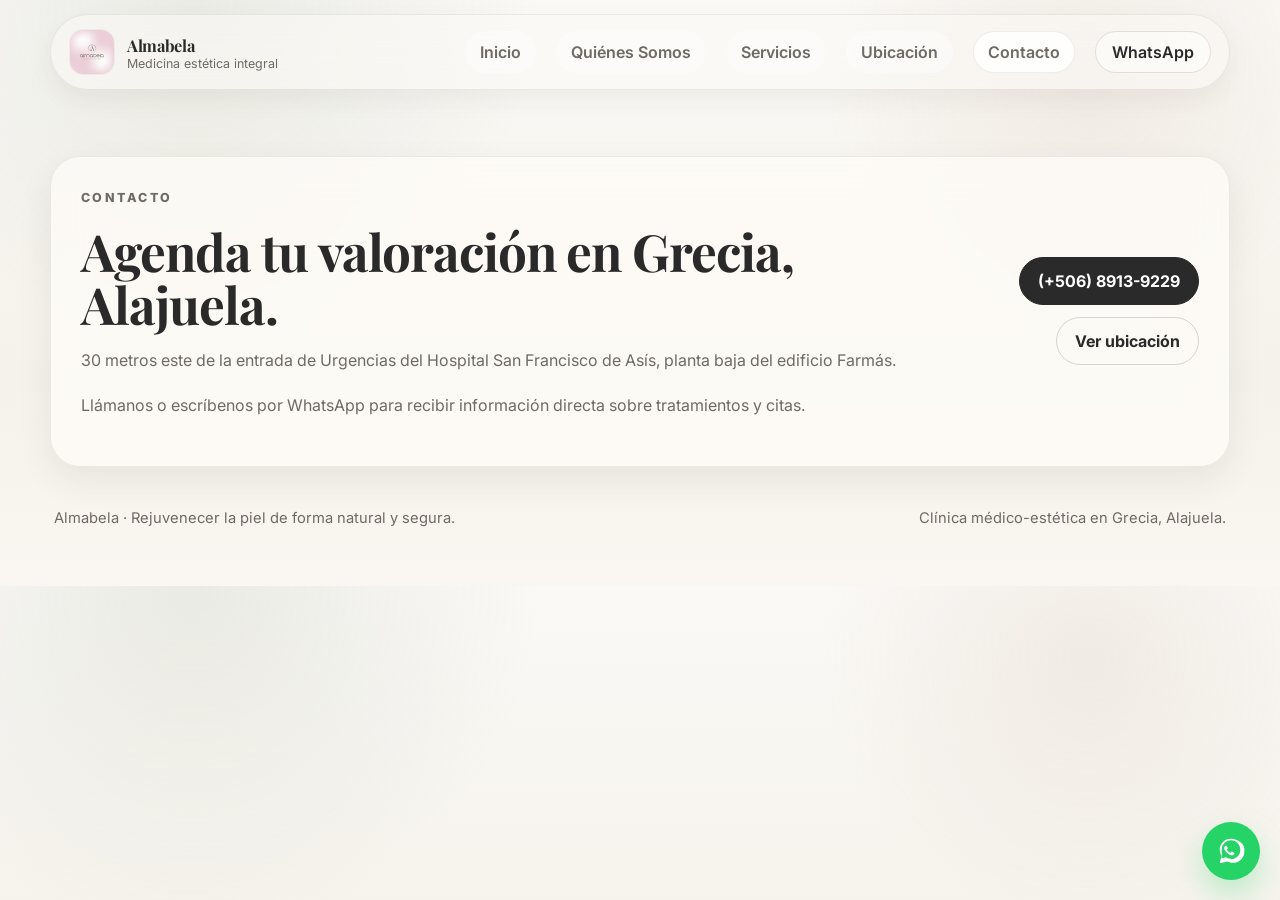
==== contacto.html @ b7c8f020 "avances" ====
<!DOCTYPE html>
<html lang="es">
<head>
  <meta charset="UTF-8" />
  <meta name="viewport" content="width=device-width, initial-scale=1.0" />
  <meta name="description" content="Contacto de Almabela: agenda tu cita, consulta WhatsApp y visita nuestra clínica en Grecia, Alajuela." />
  <title>Almabela | Contacto</title>
  <link rel="preconnect" href="https://fonts.googleapis.com" />
  <link rel="preconnect" href="https://fonts.gstatic.com" crossorigin />
  <link href="https://fonts.googleapis.com/css2?family=Inter:wght@400;500;600;700;800&family=Playfair+Display:wght@500;600;700;800&display=swap" rel="stylesheet" />
  <link rel="stylesheet" href="styles.css" />
</head>
<body>
  <div class="page-shell">
    <header class="topbar topbar--fixed">
      <a class="brand" href="inicio.html" aria-label="Almabela inicio">
        <img class="brand-logo" src="img/logo1.jpg" alt="Logo de Almabela" />
        <span>
          <strong>Almabela</strong>
          <small>Medicina estética integral</small>
        </span>
      </a>

      <button class="menu-toggle" type="button" aria-expanded="false" aria-controls="site-nav">
        <span></span>
        <span></span>
        <span></span>
        <span class="sr-only">Abrir menú</span>
      </button>

      <nav class="site-nav" id="site-nav">
        <a class="nav-tab" href="inicio.html">Inicio</a>
        <a class="nav-tab" href="quienes-somos.html">Quiénes Somos</a>
        <a class="nav-tab" href="servicios.html">Servicios</a>
        <a class="nav-tab" href="ubicacion.html">Ubicación</a>
        <a class="nav-tab nav-tab--active" href="contacto.html">Contacto</a>
        <a class="nav-cta" href="https://wa.me/50689139229" target="_blank" rel="noreferrer">WhatsApp</a>
      </nav>
    </header>

    <main>
      <section class="section reveal contact-section">
        <div class="contact-card">
          <div>
            <p class="eyebrow">Contacto</p>
            <h2>Agenda tu valoración en Grecia, Alajuela.</h2>
            <p>
              30 metros este de la entrada de Urgencias del Hospital San Francisco de Asís, planta baja del edificio
              Farmás.
            </p>
            <p>
              Llámanos o escríbenos por WhatsApp para recibir información directa sobre tratamientos y citas.
            </p>
          </div>
          <div class="contact-actions">
            <a class="button button-primary" href="https://wa.me/50689139229" target="_blank" rel="noreferrer">(+506) 8913-9229</a>
            <a class="button button-secondary" href="ubicacion.html">Ver ubicación</a>
          </div>
        </div>
      </section>
    </main>

    <footer class="footer">
      <p>Almabela · Rejuvenecer la piel de forma natural y segura.</p>
      <p>Clínica médico-estética en Grecia, Alajuela.</p>
    </footer>
  </div>

  <a class="floating-whatsapp" href="https://wa.me/50689139229" target="_blank" rel="noreferrer" aria-label="Escribir por WhatsApp">
    <svg viewBox="0 0 32 32" aria-hidden="true" focusable="false">
      <path d="M19.11 17.58c-.27-.14-1.57-.78-1.81-.87-.24-.09-.42-.14-.6.14-.18.27-.69.87-.85 1.05-.16.18-.31.2-.58.07-.27-.14-1.14-.42-2.16-1.35-.79-.7-1.32-1.56-1.48-1.83-.16-.27-.02-.42.12-.56.12-.12.27-.31.41-.46.14-.16.18-.27.27-.45.09-.18.05-.34-.02-.48-.07-.14-.6-1.44-.82-1.98-.22-.53-.44-.46-.6-.47l-.52-.01c-.18 0-.48.07-.73.34-.24.27-.95.93-.95 2.27 0 1.34.97 2.64 1.1 2.82.14.18 1.91 2.92 4.62 4.09.64.28 1.14.45 1.53.58.64.2 1.22.17 1.68.1.51-.08 1.57-.64 1.79-1.26.22-.62.22-1.15.16-1.26-.07-.11-.24-.18-.51-.32zM16.02 3C9.39 3 4 8.19 4 14.6c0 2.31.7 4.45 1.89 6.25L4 29l8.43-1.87c1.74.94 3.73 1.45 5.74 1.45 6.63 0 12.02-5.19 12.02-11.6C31.99 8.19 22.65 3 16.02 3zm0 21.27c-1.82 0-3.52-.5-4.98-1.37l-.36-.21-5 1.11 1.07-4.84-.24-.41A9.77 9.77 0 0 1 6.07 14.6c0-5.54 4.48-10.04 9.95-10.04s9.95 4.5 9.95 10.04-4.48 10.07-9.95 10.07z" fill="currentColor"/>
    </svg>
  </a>

  <script src="script.js"></script>
</body>
</html>
---- styles.css ----
:root {
  --bg: #fbf9f6;
  --bg-soft: #f5f2eb;
  --surface: rgba(255, 252, 248, 0.82);
  --surface-strong: #fffdf9;
  --text: #2a2a2a;
  --muted: #6f6a63;
  --line: rgba(52, 44, 37, 0.12);
  --accent: #8f9f8a;
  --accent-strong: #71806a;
  --earth: #b69b82;
  --shadow: 0 14px 34px rgba(57, 45, 34, 0.08);
  --radius-xl: 30px;
  --radius-lg: 22px;
  --radius-md: 16px;
  --max-width: 1180px;
}

* {
  box-sizing: border-box;
}

html {
  scroll-behavior: smooth;
}

body {
  margin: 0;
  font-family: 'Inter', sans-serif;
  color: var(--text);
  padding-top: 118px;
  background:
    radial-gradient(circle at 15% 0%, rgba(143, 159, 138, 0.16), transparent 28%),
    radial-gradient(circle at 85% 12%, rgba(182, 155, 130, 0.14), transparent 22%),
    linear-gradient(180deg, var(--bg), var(--bg-soft) 65%, #faf7f2 100%);
}

body::before {
  content: '';
  position: fixed;
  inset: 0;
  pointer-events: none;
  background-image: linear-gradient(rgba(255, 255, 255, 0.24) 1px, transparent 1px), linear-gradient(90deg, rgba(255, 255, 255, 0.24) 1px, transparent 1px);
  background-size: 52px 52px;
  opacity: 0.18;
  mask-image: linear-gradient(180deg, rgba(0, 0, 0, 0.24), transparent 88%);
}

img {
  max-width: 100%;
  display: block;
}

a {
  color: inherit;
  text-decoration: none;
}

button,
a {
  -webkit-tap-highlight-color: transparent;
}

.page-shell {
  width: min(calc(100% - 32px), var(--max-width));
  margin: 0 auto;
  padding: 0 0 44px;
}

.topbar {
  position: fixed;
  top: 14px;
  left: 50%;
  transform: translateX(-50%);
  width: min(calc(100% - 32px), var(--max-width));
  z-index: 20;
  display: flex;
  align-items: center;
  justify-content: space-between;
  gap: 18px;
  padding: 14px 18px;
  margin-bottom: 24px;
  border: 1px solid rgba(42, 42, 42, 0.08);
  border-radius: 999px;
  background: rgba(251, 249, 246, 0.55);
  backdrop-filter: blur(18px);
}

.topbar--fixed {
  box-shadow: 0 10px 24px rgba(57, 45, 34, 0.06);
}

.brand {
  display: inline-flex;
  align-items: center;
  gap: 12px;
  min-width: 0;
}

.brand-logo {
  width: 46px;
  height: 46px;
  border-radius: 14px;
  object-fit: cover;
  border: 1px solid rgba(42, 42, 42, 0.08);
  background: rgba(255, 255, 255, 0.6);
}

.brand strong,
.brand small {
  display: block;
}

.brand strong,
.hero h1,
.section-heading h2,
.philosophy-copy h2,
.contact-card h2,
.panel-card h2,
.pillar-card h3,
.service-card h3 {
  font-family: 'Playfair Display', serif;
  letter-spacing: -0.02em;
}

.brand strong {
  font-size: 1.02rem;
}

.brand small {
  color: var(--muted);
  font-size: 0.78rem;
}

.brand-mark {
  display: grid;
  place-items: center;
  width: 44px;
  height: 44px;
  border-radius: 16px;
  background: linear-gradient(135deg, rgba(143, 159, 138, 0.95), rgba(182, 155, 130, 0.9));
  color: #fff;
  font-family: 'Playfair Display', serif;
  font-weight: 700;
}

.site-nav {
  display: flex;
  align-items: center;
  gap: 20px;
  flex-wrap: wrap;
}

.nav-tab,
.site-nav a {
  color: var(--muted);
  font-weight: 600;
  transition: color 300ms ease, transform 300ms ease, opacity 300ms ease;
}

.nav-tab {
  padding: 10px 14px;
  border-radius: 999px;
  border: 1px solid transparent;
  background: rgba(255, 255, 255, 0.34);
}

.nav-tab:hover,
.nav-tab:focus-visible {
  color: var(--text);
  transform: translateY(-1px);
  border-color: rgba(42, 42, 42, 0.08);
  background: rgba(255, 255, 255, 0.72);
}

.nav-tab--active {
  color: var(--text);
  background: rgba(255, 255, 255, 0.82);
  border-color: rgba(42, 42, 42, 0.08);
}

.nav-cta {
  padding: 10px 16px;
  border: 1px solid rgba(42, 42, 42, 0.12);
  border-radius: 999px;
  background: rgba(255, 255, 255, 0.44);
  color: var(--text) !important;
}

.menu-toggle {
  display: none;
  width: 48px;
  height: 48px;
  padding: 0;
  border: 1px solid rgba(42, 42, 42, 0.1);
  border-radius: 16px;
  background: rgba(255, 255, 255, 0.5);
}

.menu-toggle span {
  display: block;
  width: 18px;
  height: 2px;
  margin: 4px auto;
  border-radius: 999px;
  background: var(--text);
}

.sr-only {
  position: absolute;
  width: 1px;
  height: 1px;
  padding: 0;
  margin: -1px;
  overflow: hidden;
  clip: rect(0, 0, 0, 0);
  white-space: nowrap;
  border: 0;
}

.section {
  padding: 38px 0;
}

.hero {
  display: grid;
  grid-template-columns: minmax(0, 1fr) minmax(320px, 0.92fr);
  gap: 30px;
  align-items: start;
  padding-top: 12px;
}

.eyebrow {
  margin: 0 0 16px;
  color: var(--accent-strong);
  font-size: 0.78rem;
  font-weight: 800;
  letter-spacing: 0.2em;
  text-transform: uppercase;
}

.hero h1 {
  max-width: 11ch;
  margin: 0;
  font-size: clamp(3.2rem, 7.6vw, 6rem);
  line-height: 0.96;
}

.hero-text {
  max-width: 58ch;
  margin: 20px 0 0;
  color: var(--muted);
  font-size: 1.03rem;
  line-height: 1.85;
}

.hero-actions {
  display: flex;
  flex-wrap: wrap;
  gap: 12px;
  margin: 28px 0 0;
}

.button {
  display: inline-flex;
  align-items: center;
  justify-content: center;
  min-height: 48px;
  padding: 0 18px;
  border-radius: 999px;
  font-weight: 700;
  border: 1px solid transparent;
  transition: transform 300ms ease, background-color 300ms ease, color 300ms ease, border-color 300ms ease;
}

.button:hover,
.button:focus-visible {
  transform: translateY(-2px);
}

.button-primary {
  background: var(--text);
  color: #fff;
  border-color: var(--text);
}

.button-secondary {
  background: transparent;
  border-color: rgba(42, 42, 42, 0.18);
  color: var(--text);
}

.hero-meta {
  display: flex;
  flex-wrap: wrap;
  gap: 10px;
  margin-top: 22px;
}

.hero-meta span {
  padding: 9px 12px;
  border: 1px solid rgba(42, 42, 42, 0.08);
  border-radius: 999px;
  background: rgba(255, 255, 255, 0.45);
  color: var(--muted);
  font-size: 0.9rem;
}

.hero-panel {
  display: grid;
  gap: 18px;
}

.hero-visual {
  display: grid;
  grid-template-columns: 1.1fr 0.72fr;
  gap: 14px;
  align-items: stretch;
}

.hero-image-block {
  border-radius: 24px;
  border: 1px solid rgba(42, 42, 42, 0.08);
  background:
    linear-gradient(180deg, rgba(255, 255, 255, 0.18), rgba(255, 255, 255, 0.02)),
    linear-gradient(160deg, rgba(143, 159, 138, 0.42), rgba(182, 155, 130, 0.3));
  min-height: 240px;
}

.hero-image-block-large {
  min-height: 360px;
}

.hero-image-block-small {
  min-height: 280px;
  transform: translateY(44px);
  background:
    linear-gradient(180deg, rgba(255, 255, 255, 0.18), rgba(255, 255, 255, 0.02)),
    linear-gradient(145deg, rgba(182, 155, 130, 0.34), rgba(143, 159, 138, 0.36));
}

.glass,
.contact-card,
.philosophy-panel,
.panel-card,
.pillar-card,
.service-card {
  background: var(--surface);
  border: 1px solid rgba(42, 42, 42, 0.08);
  backdrop-filter: blur(18px);
  box-shadow: var(--shadow);
}

.panel-card {
  padding: 28px;
  border-radius: var(--radius-xl);
}

.panel-tag,
.pillar-kicker,
.service-category {
  display: inline-flex;
  color: var(--accent-strong);
  font-size: 0.76rem;
  font-weight: 800;
  letter-spacing: 0.16em;
  text-transform: uppercase;
}

.panel-card h2 {
  margin: 14px 0 12px;
  font-size: clamp(1.7rem, 2.8vw, 2.5rem);
  line-height: 1.05;
}

.panel-card p,
.section-heading p,
.philosophy-copy p,
.philosophy-panel li,
.contact-card p,
.service-card p,
.pillar-copy p {
  color: var(--muted);
  line-height: 1.8;
}

.section-heading {
  max-width: 760px;
  margin-bottom: 26px;
}

.section-heading.center {
  margin-left: auto;
  margin-right: auto;
  text-align: center;
}

.section-heading h2,
.philosophy-copy h2,
.contact-card h2 {
  margin: 0 0 12px;
  font-size: clamp(2.1rem, 4vw, 3.4rem);
  line-height: 1.02;
}

.section-heading p {
  margin: 0;
}

.pillar-layout {
  display: grid;
  grid-template-columns: 1.15fr 0.95fr 0.8fr;
  gap: 18px;
  align-items: stretch;
}

.pillar-card {
  display: grid;
  grid-template-rows: auto 1fr;
  gap: 22px;
  padding: 28px;
  border-radius: 26px;
  overflow: hidden;
}

.pillar-card-med {
  min-height: 410px;
}

.pillar-card-eye {
  min-height: 460px;
  margin-top: 34px;
}

.pillar-card-drip {
  min-height: 370px;
  margin-top: 84px;
}

.pillar-card h3 {
  margin: 10px 0 10px;
  font-size: clamp(1.7rem, 2vw, 2.4rem);
}

.pillar-visual {
  border-radius: 22px;
  border: 1px solid rgba(42, 42, 42, 0.08);
  background:
    radial-gradient(circle at 25% 20%, rgba(255, 255, 255, 0.44), transparent 24%),
    linear-gradient(145deg, rgba(143, 159, 138, 0.35), rgba(182, 155, 130, 0.3));
}

.pillar-visual-surface {
  min-height: 220px;
}

.pillar-visual-offset {
  min-height: 260px;
  transform: translateY(18px);
  background:
    radial-gradient(circle at 75% 20%, rgba(255, 255, 255, 0.36), transparent 20%),
    linear-gradient(145deg, rgba(182, 155, 130, 0.32), rgba(143, 159, 138, 0.38));
}

.pillar-visual-tall {
  min-height: 320px;
  transform: translateY(34px);
  background:
    radial-gradient(circle at 45% 18%, rgba(255, 255, 255, 0.4), transparent 18%),
    linear-gradient(160deg, rgba(143, 159, 138, 0.34), rgba(182, 155, 130, 0.28));
}

.strip {
  padding-top: 22px;
}

.services-carousel {
  position: relative;
}

.carousel-controls {
  display: flex;
  justify-content: flex-end;
  gap: 10px;
  margin-bottom: 16px;
}

.carousel-button {
  display: inline-grid;
  place-items: center;
  width: 44px;
  height: 44px;
  border: 1px solid rgba(42, 42, 42, 0.12);
  border-radius: 999px;
  background: rgba(255, 255, 255, 0.5);
  color: var(--text);
  font-size: 1.4rem;
  transition: transform 300ms ease, background-color 300ms ease, border-color 300ms ease;
}

.carousel-button:hover,
.carousel-button:focus-visible {
  transform: translateY(-2px);
  border-color: rgba(42, 42, 42, 0.2);
  background: rgba(255, 255, 255, 0.8);
}

.carousel-viewport {
  overflow: hidden;
  outline: none;
}

.carousel-track {
  display: grid;
  grid-auto-flow: column;
  grid-auto-columns: clamp(220px, 22vw, 280px);
  gap: 18px;
  overflow-x: auto;
  scroll-snap-type: x mandatory;
  scroll-behavior: smooth;
  padding-bottom: 8px;
  scrollbar-width: none;
}

.carousel-track::-webkit-scrollbar {
  display: none;
}

.service-card {
  position: relative;
  overflow: hidden;
  padding: 26px;
  border-radius: 24px;
  aspect-ratio: 1 / 1;
  scroll-snap-align: start;
  scroll-snap-stop: always;
  display: flex;
  flex-direction: column;
  justify-content: flex-start;
  gap: 10px;
}

.service-card::after {
  content: '';
  position: absolute;
  right: -24px;
  bottom: -30px;
  width: 120px;
  height: 120px;
  border-radius: 999px;
  background: radial-gradient(circle, rgba(143, 159, 138, 0.14), transparent 72%);
}

.service-card h3 {
  margin: 10px 0 10px;
  font-size: 1.3rem;
}

.carousel-dots {
  display: flex;
  flex-wrap: wrap;
  gap: 8px;
  justify-content: center;
  margin-top: 18px;
}

.carousel-dot {
  width: 9px;
  height: 9px;
  padding: 0;
  border: 0;
  border-radius: 999px;
  background: rgba(42, 42, 42, 0.18);
  transition: transform 300ms ease, background-color 300ms ease, width 300ms ease;
}

.carousel-dot.is-active {
  width: 26px;
  background: var(--accent-strong);
}

.philosophy {
  display: grid;
  grid-template-columns: minmax(0, 1.1fr) minmax(280px, 0.9fr);
  gap: 20px;
  align-items: start;
}

.team-section {
  display: grid;
  grid-template-columns: minmax(0, 1.1fr) minmax(280px, 0.9fr);
  gap: 24px;
  align-items: start;
  margin-top: 24px;
}

.team-image {
  border-radius: 28px;
  overflow: hidden;
  min-height: 320px;
  background: linear-gradient(145deg, rgba(182, 155, 130, 0.18), rgba(143, 159, 138, 0.14));
}

.team-image img {
  width: 100%;
  height: 100%;
  object-fit: cover;
  display: block;
}

.service-summary {
  display: grid;
  gap: 24px;
  margin-bottom: 24px;
}

.service-features {
  display: grid;
  grid-template-columns: repeat(3, minmax(0, 1fr));
  gap: 18px;
}

@media (max-width: 900px) {
  .philosophy,
  .team-section,
  .service-features {
    grid-template-columns: 1fr;
  }
}

.quote-box {
  margin-top: 22px;
  padding: 18px 20px;
  border-left: 3px solid var(--accent-strong);
  border-radius: 18px;
  background: rgba(255, 255, 255, 0.55);
}

.quote-box p {
  margin: 0;
  color: var(--text);
  font-size: 1.02rem;
  line-height: 1.7;
}

.philosophy-panel {
  padding: 28px;
  border-radius: 26px;
}

.philosophy-panel h3 {
  margin: 0 0 16px;
  font-size: 1.4rem;
}

.philosophy-panel ul {
  margin: 0;
  padding-left: 18px;
}

.philosophy-panel li + li {
  margin-top: 12px;
}

.contact-section {
  padding-bottom: 10px;
}

.contact-card {
  display: grid;
  grid-template-columns: minmax(0, 1fr) auto;
  gap: 20px;
  align-items: center;
  padding: 30px;
  border-radius: 30px;
  background: rgba(255, 253, 249, 0.72);
}

.contact-actions {
  display: grid;
  gap: 12px;
  justify-items: end;
}

.footer {
  display: flex;
  flex-wrap: wrap;
  justify-content: space-between;
  gap: 10px;
  padding: 18px 4px 0;
  color: var(--muted);
  font-size: 0.92rem;
}

.floating-whatsapp {
  position: fixed;
  right: 20px;
  bottom: 20px;
  z-index: 30;
  display: grid;
  place-items: center;
  width: 58px;
  height: 58px;
  border-radius: 999px;
  background: #25d366;
  color: #fff;
  box-shadow: 0 14px 30px rgba(37, 211, 102, 0.28);
  transition: transform 300ms ease, box-shadow 300ms ease;
}

.floating-whatsapp:hover,
.floating-whatsapp:focus-visible {
  transform: translateY(-2px) scale(1.02);
  box-shadow: 0 18px 36px rgba(37, 211, 102, 0.34);
}

.floating-whatsapp svg {
  width: 30px;
  height: 30px;
}

.location-hero {
  display: grid;
  grid-template-columns: minmax(0, 0.92fr) minmax(320px, 1.08fr);
  gap: 24px;
  align-items: start;
}

.location-panel,
.map-panel {
  padding: 28px;
  border-radius: 28px;
  background: var(--surface);
  border: 1px solid rgba(42, 42, 42, 0.08);
  box-shadow: var(--shadow);
}

.location-badges {
  display: flex;
  flex-wrap: wrap;
  gap: 10px;
  margin: 22px 0 0;
}

.location-badges span {
  padding: 9px 12px;
  border-radius: 999px;
  border: 1px solid rgba(42, 42, 42, 0.08);
  background: rgba(255, 255, 255, 0.55);
  color: var(--muted);
}

.map-panel {
  display: grid;
  gap: 16px;
}

.map-frame {
  width: 100%;
  aspect-ratio: 4 / 3;
  border: 0;
  border-radius: 22px;
  overflow: hidden;
  background: #e9e1d6;
}

.location-actions {
  display: flex;
  flex-wrap: wrap;
  gap: 12px;
}

.location-actions .button {
  flex: 1 1 220px;
}

.reveal {
  opacity: 0;
  transform: translateY(22px);
  transition: opacity 700ms ease, transform 700ms ease;
}

.reveal.is-visible {
  opacity: 1;
  transform: translateY(0);
}

@media (max-width: 1100px) {
  body {
    padding-top: 112px;
  }

  .hero,
  .philosophy,
  .contact-card {
    grid-template-columns: 1fr;
  }

  .pillar-layout {
    grid-template-columns: repeat(2, minmax(0, 1fr));
  }

  .pillar-card-drip {
    grid-column: span 2;
    margin-top: 0;
  }

  .carousel-track {
    grid-auto-columns: minmax(240px, 72vw);
  }

  .location-hero {
    grid-template-columns: 1fr;
  }

  .hero h1 {
    max-width: 12ch;
  }
}

@media (max-width: 780px) {
  .page-shell {
    width: min(calc(100% - 20px), var(--max-width));
  }

  .topbar {
    border-radius: 24px;
    width: calc(100% - 20px);
  }

  .menu-toggle {
    display: inline-grid;
    place-items: center;
  }

  .site-nav {
    position: absolute;
    top: calc(100% + 12px);
    right: 0;
    left: 0;
    display: none;
    flex-direction: column;
    gap: 10px;
    padding: 18px;
    border-radius: 24px;
    background: rgba(251, 249, 246, 0.96);
    border: 1px solid rgba(42, 42, 42, 0.08);
    box-shadow: var(--shadow);
  }

  .site-nav.is-open {
    display: flex;
  }

  .site-nav a {
    width: 100%;
    padding: 12px 14px;
    border-radius: 14px;
    background: rgba(255, 255, 255, 0.52);
  }

  .nav-cta {
    text-align: center;
  }

  .hero h1 {
    font-size: clamp(2.8rem, 12vw, 4.4rem);
  }

  .hero-visual {
    grid-template-columns: 1fr;
  }

  .hero-image-block-small {
    transform: none;
  }

  .pillar-layout {
    grid-template-columns: 1fr;
  }

  .carousel-track {
    grid-auto-columns: minmax(220px, 84vw);
  }

  .pillar-card-med,
  .pillar-card-eye,
  .pillar-card-drip {
    grid-column: auto;
    margin-top: 0;
    min-height: auto;
  }

  .contact-actions {
    justify-items: stretch;
  }

  .button {
    width: 100%;
  }

  .floating-whatsapp {
    right: 16px;
    bottom: 16px;
    width: 54px;
    height: 54px;
  }

  .location-actions .button {
    flex-basis: 100%;
  }

  .service-card {
    aspect-ratio: auto;
    min-height: 290px;
  }
}

@media (prefers-reduced-motion: reduce) {
  html {
    scroll-behavior: auto;
  }

  *,
  *::before,
  *::after {
    animation-duration: 0.01ms !important;
    animation-iteration-count: 1 !important;
    transition-duration: 0.01ms !important;
    scroll-behavior: auto !important;
  }
}
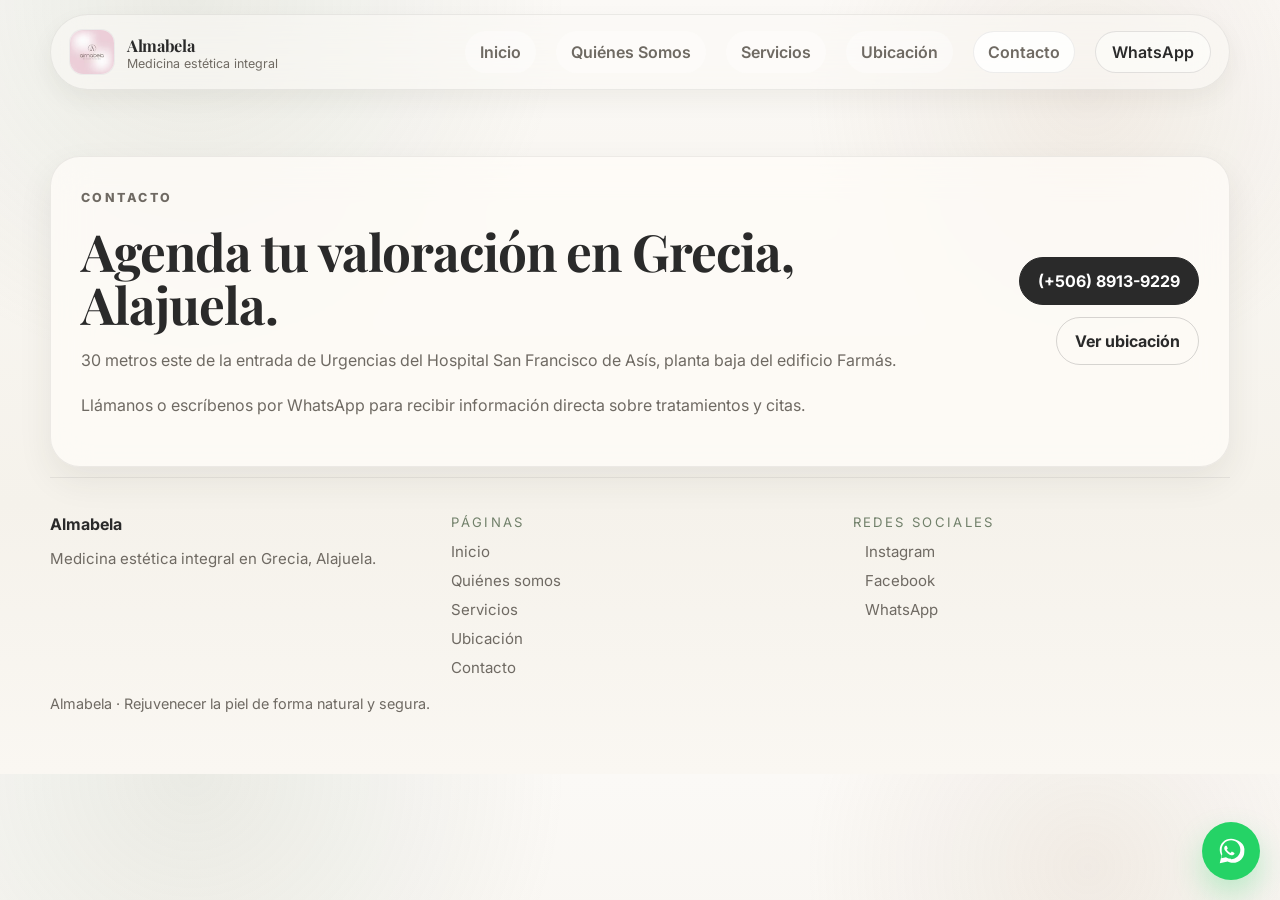
==== commit 0b5eae4c: "segun yo terminada" ====
--- a/contacto.html
+++ b/contacto.html
@@ -61,8 +61,37 @@
     </main>
 
     <footer class="footer">
-      <p>Almabela · Rejuvenecer la piel de forma natural y segura.</p>
-      <p>Clínica médico-estética en Grecia, Alajuela.</p>
+      <div class="footer-grid">
+        <div>
+          <p class="footer-brand">Almabela</p>
+          <p>Medicina estética integral en Grecia, Alajuela.</p>
+        </div>
+        <div>
+          <p class="footer-heading">Páginas</p>
+          <nav class="footer-nav" aria-label="Enlaces a páginas de la clínica">
+            <a href="inicio.html">Inicio</a>
+            <a href="quienes-somos.html">Quiénes somos</a>
+            <a href="servicios.html">Servicios</a>
+            <a href="ubicacion.html">Ubicación</a>
+            <a href="contacto.html">Contacto</a>
+          </nav>
+        </div>
+        <div>
+          <p class="footer-heading">Redes sociales</p>
+          <div class="footer-social">
+            <a href="https://www.instagram.com/almabelacr/" target="_blank" rel="noreferrer">
+              <span aria-hidden="true"></span> Instagram
+            </a>
+            <a href="https://www.facebook.com/profile.php?id=61564676731114" target="_blank" rel="noreferrer">
+              <span aria-hidden="true"></span> Facebook
+            </a>
+            <a href="https://wa.me/50689139229" target="_blank" rel="noreferrer">
+              <span aria-hidden="true"></span> WhatsApp
+            </a>
+          </div>
+        </div>
+      </div>
+      <p class="footer-copy">Almabela · Rejuvenecer la piel de forma natural y segura.</p>
     </footer>
   </div>
 
--- a/styles.css
+++ b/styles.css
@@ -187,23 +187,45 @@
   color: var(--text) !important;
 }
 
-.menu-toggle {
+..menu-toggle {
   display: none;
   width: 48px;
   height: 48px;
   padding: 0;
-  border: 1px solid rgba(42, 42, 42, 0.1);
+  border: none;
   border-radius: 16px;
-  background: rgba(255, 255, 255, 0.5);
+  background: rgba(251, 249, 246, 0.55);
+  transition: transform 250ms ease, background-color 250ms ease, box-shadow 250ms ease;
+}
+
+.menu-toggle:hover,
+.menu-toggle:focus-visible {
+  transform: translateY(-1px);
+  background: rgba(251, 249, 246, 0.9);
+  box-shadow: 0 14px 30px rgba(57, 45, 34, 0.08);
 }
 
 .menu-toggle span {
   display: block;
   width: 18px;
   height: 2px;
-  margin: 4px auto;
+  margin: 3px auto;
   border-radius: 999px;
   background: var(--text);
+  transition: transform 250ms ease, opacity 250ms ease, background-color 250ms ease;
+}
+
+.menu-toggle.is-active span:nth-child(1) {
+  transform: translateY(10px) rotate(45deg);
+}
+
+.menu-toggle.is-active span:nth-child(2),
+.menu-toggle.is-active span:nth-child(3) {
+  opacity: 0;
+}
+
+.menu-toggle.is-active span:nth-child(4) {
+  transform: translateY(-10px) rotate(-45deg);
 }
 
 .sr-only {
@@ -349,6 +371,13 @@
   border: 1px solid rgba(42, 42, 42, 0.08);
   backdrop-filter: blur(18px);
   box-shadow: var(--shadow);
+  transition: transform 280ms ease, box-shadow 280ms ease, border-color 280ms ease, background-color 280ms ease;
+}
+
+.panel-card:hover,
+.service-card:hover {
+  transform: translateY(-4px);
+  box-shadow: 0 24px 40px rgba(57, 45, 34, 0.12);
 }
 
 .panel-card {
@@ -445,9 +474,22 @@
 .pillar-visual {
   border-radius: 22px;
   border: 1px solid rgba(42, 42, 42, 0.08);
+  overflow: hidden;
   background:
     radial-gradient(circle at 25% 20%, rgba(255, 255, 255, 0.44), transparent 24%),
     linear-gradient(145deg, rgba(143, 159, 138, 0.35), rgba(182, 155, 130, 0.3));
+}
+
+.pillar-visual img {
+  width: 100%;
+  height: 100%;
+  object-fit: cover;
+  display: block;
+  transition: transform 350ms ease;
+}
+
+.pillar-visual:hover img {
+  transform: scale(1.05);
 }
 
 .pillar-visual-surface {
@@ -683,13 +725,64 @@
 }
 
 .footer {
-  display: flex;
-  flex-wrap: wrap;
-  justify-content: space-between;
+  padding: 36px 0 18px;
+  border-top: 1px solid rgba(42, 42, 42, 0.08);
+  color: var(--muted);
+  font-size: 0.94rem;
+}
+
+.footer-grid {
+  display: grid;
+  grid-template-columns: repeat(3, minmax(0, 1fr));
+  gap: 24px;
+  align-items: start;
+  margin-bottom: 18px;
+}
+
+.footer-brand {
+  margin: 0 0 10px;
+  font-size: 1rem;
+  font-weight: 700;
+  color: var(--text);
+}
+
+.footer-heading {
+  margin: 0 0 12px;
+  font-size: 0.82rem;
+  text-transform: uppercase;
+  letter-spacing: 0.18em;
+  color: var(--accent-strong);
+}
+
+.footer-nav,
+.footer-social {
+  display: grid;
   gap: 10px;
-  padding: 18px 4px 0;
+}
+
+.footer-nav a,
+.footer-social a {
   color: var(--muted);
-  font-size: 0.92rem;
+  transition: color 220ms ease, transform 220ms ease;
+}
+
+.footer-nav a:hover,
+.footer-social a:hover,
+.footer-nav a:focus-visible,
+.footer-social a:focus-visible {
+  color: var(--text);
+  transform: translateX(2px);
+}
+
+.footer-copy {
+  margin: 0;
+  color: var(--muted);
+  font-size: 0.9rem;
+}
+
+.footer a span[aria-hidden="true"] {
+  margin-right: 8px;
+  display: inline-flex;
 }
 
 .floating-whatsapp {
@@ -838,7 +931,7 @@
     top: calc(100% + 12px);
     right: 0;
     left: 0;
-    display: none;
+    display: flex;
     flex-direction: column;
     gap: 10px;
     padding: 18px;
@@ -846,10 +939,19 @@
     background: rgba(251, 249, 246, 0.96);
     border: 1px solid rgba(42, 42, 42, 0.08);
     box-shadow: var(--shadow);
+    max-height: 0;
+    opacity: 0;
+    overflow: hidden;
+    transform: translateY(-10px);
+    transition: max-height 320ms ease, opacity 320ms ease, transform 320ms ease;
+    pointer-events: none;
   }
 
   .site-nav.is-open {
-    display: flex;
+    max-height: 520px;
+    opacity: 1;
+    transform: translateY(0);
+    pointer-events: auto;
   }
 
   .site-nav a {
@@ -857,6 +959,14 @@
     padding: 12px 14px;
     border-radius: 14px;
     background: rgba(255, 255, 255, 0.52);
+    opacity: 0;
+    transform: translateY(-6px);
+    transition: opacity 320ms ease, transform 320ms ease;
+  }
+
+  .site-nav.is-open a {
+    opacity: 1;
+    transform: none;
   }
 
   .nav-cta {
@@ -876,6 +986,10 @@
   }
 
   .pillar-layout {
+    grid-template-columns: 1fr;
+  }
+
+  .footer-grid {
     grid-template-columns: 1fr;
   }
 
@@ -913,6 +1027,12 @@
   .service-card {
     aspect-ratio: auto;
     min-height: 290px;
+  }
+}
+
+@media (min-width: 781px) {
+  .menu-toggle {
+    display: none !important;
   }
 }
 
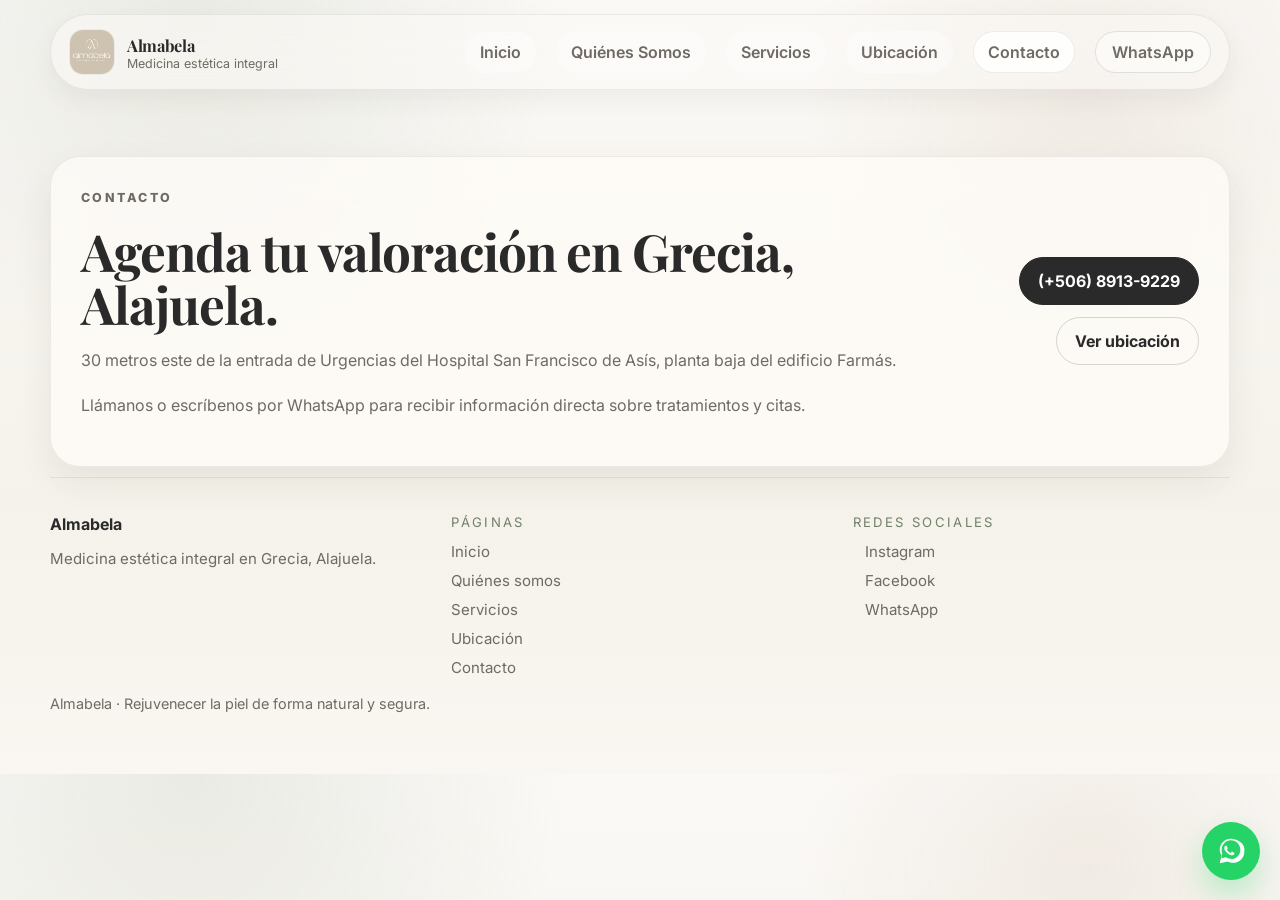
==== commit 36fca9f4: "Icono Actuaizado" ====
--- a/contacto.html
+++ b/contacto.html
@@ -7,6 +7,7 @@
   <title>Almabela | Contacto</title>
   <link rel="preconnect" href="https://fonts.googleapis.com" />
   <link rel="preconnect" href="https://fonts.gstatic.com" crossorigin />
+  <link rel="icon" href="img/logo1.jpg" type="image/jpeg" />
   <link href="https://fonts.googleapis.com/css2?family=Inter:wght@400;500;600;700;800&family=Playfair+Display:wght@500;600;700;800&display=swap" rel="stylesheet" />
   <link rel="stylesheet" href="styles.css" />
 </head>
@@ -29,7 +30,7 @@
       </button>
 
       <nav class="site-nav" id="site-nav">
-        <a class="nav-tab" href="inicio.html">Inicio</a>
+        <a class="nav-tab" href="index.html">Inicio</a>
         <a class="nav-tab" href="quienes-somos.html">Quiénes Somos</a>
         <a class="nav-tab" href="servicios.html">Servicios</a>
         <a class="nav-tab" href="ubicacion.html">Ubicación</a>
@@ -69,7 +70,7 @@
         <div>
           <p class="footer-heading">Páginas</p>
           <nav class="footer-nav" aria-label="Enlaces a páginas de la clínica">
-            <a href="inicio.html">Inicio</a>
+            <a href="index.html">Inicio</a>
             <a href="quienes-somos.html">Quiénes somos</a>
             <a href="servicios.html">Servicios</a>
             <a href="ubicacion.html">Ubicación</a>
--- a/styles.css
+++ b/styles.css
@@ -184,10 +184,10 @@
   border: 1px solid rgba(42, 42, 42, 0.12);
   border-radius: 999px;
   background: rgba(255, 255, 255, 0.44);
-  color: var(--text) !important;
-}
-
-..menu-toggle {
+  color: var(--text) important;
+}
+
+.menu-toggle {
   display: none;
   width: 48px;
   height: 48px;
@@ -402,6 +402,12 @@
   line-height: 1.05;
 }
 
+.panel-card h4 {
+  margin: 14px 0 12px;
+  font-size: clamp(1.7rem, 2.8vw, 2.5rem);
+  line-height: 1.05;
+}
+
 .panel-card p,
 .section-heading p,
 .philosophy-copy p,
@@ -573,7 +579,7 @@
   overflow: hidden;
   padding: 26px;
   border-radius: 24px;
-  aspect-ratio: 1 / 1;
+  min-height: 260px;
   scroll-snap-align: start;
   scroll-snap-stop: always;
   display: flex;
@@ -593,6 +599,17 @@
   background: radial-gradient(circle, rgba(143, 159, 138, 0.14), transparent 72%);
 }
 
+.service-badge {
+  margin-top: auto;
+  padding: 14px 16px;
+  border-radius: 20px;
+  background: rgba(143, 159, 138, 0.12);
+  color: var(--text);
+  font-size: 0.94rem;
+  line-height: 1.5;
+  border: 1px solid rgba(143, 159, 138, 0.22);
+}
+
 .service-card h3 {
   margin: 10px 0 10px;
   font-size: 1.3rem;
@@ -636,6 +653,18 @@
   margin-top: 24px;
 }
 
+.team-section.team-section--reverse {
+  grid-template-columns: minmax(280px, 0.9fr) minmax(0, 1.1fr);
+}
+
+.team-section.team-section--reverse .team-image {
+  order: 2;
+}
+
+.team-section.team-section--reverse .team-copy {
+  order: 1;
+}
+
 .team-image {
   border-radius: 28px;
   overflow: hidden;
@@ -868,7 +897,7 @@
 }
 
 .reveal {
-  opacity: 0;
+  opacity: 1;
   transform: translateY(22px);
   transition: opacity 700ms ease, transform 700ms ease;
 }
